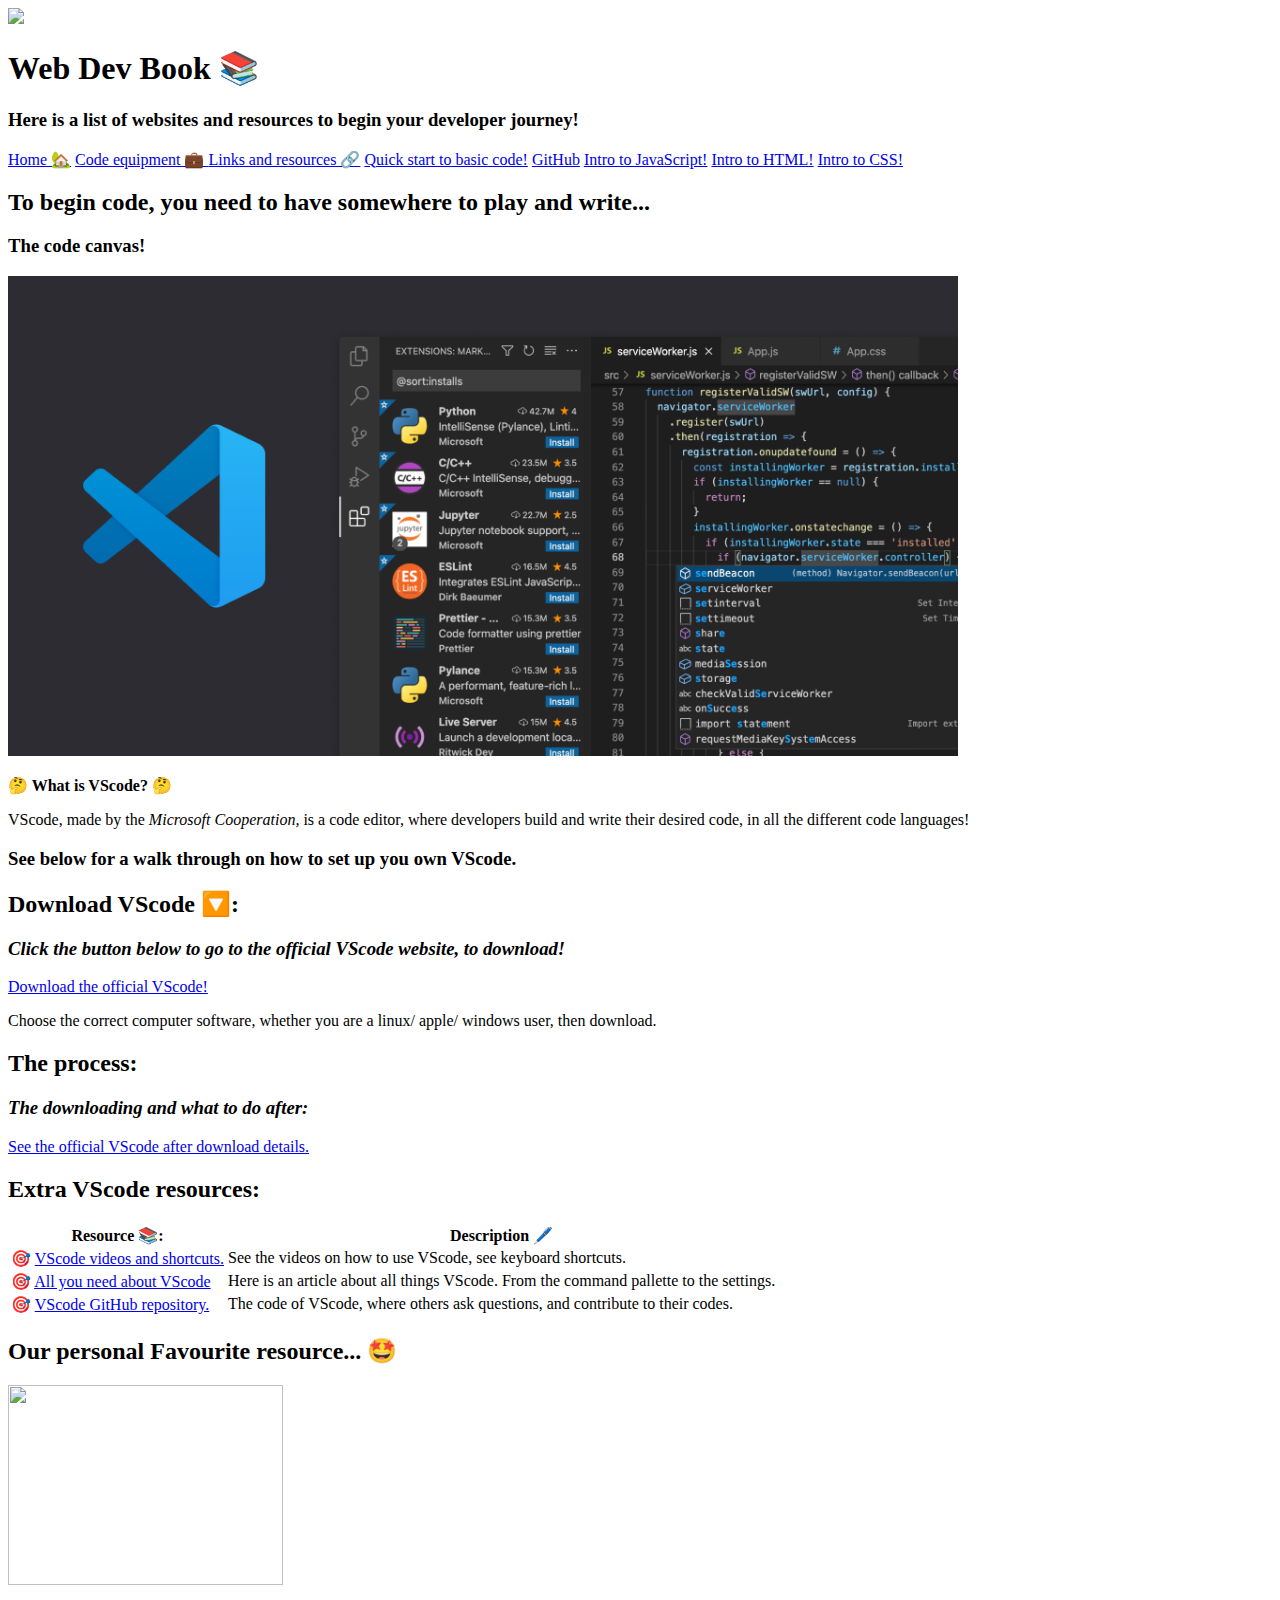
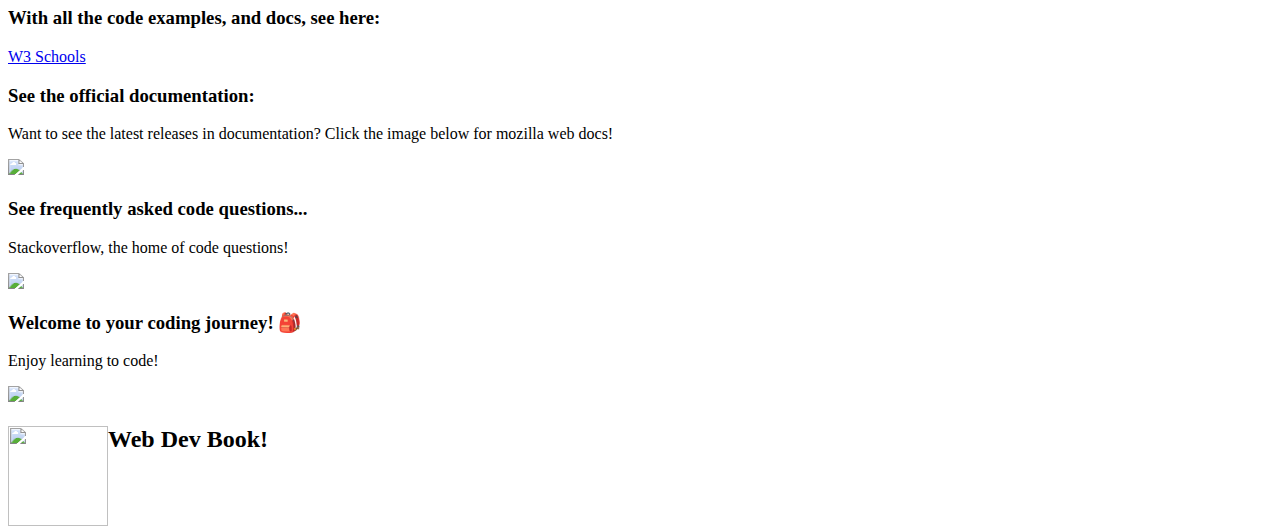
==== codeequip.html @ 6d251bee "add" ====
<!DOCTYPE html>
<html lang="en">

<head>
    <link rel="icon" href="./favicon.png" />
    <title> Web Dev Book 📚</title>
    <link rel="stylesheet" type="text/css" href="index.css">
    <meta name="viewport" content="width=device-width, initial-scale=1">
</head>

<body>
    <div class="header">
        <div class="logo">
            <img src="./favicon.png" />
        </div>
        <h1>
            Web Dev Book 📚
        </h1>
        <h3> Here is a list of websites and resources to begin your developer journey! </h3>
    </div>
    <div class="topnav">
        <a href="./index.html">Home 🏡</a>
        <a href="./codeequip.html"> Code equipment 💼 </a>
        <a href="./links.html">Links and resources 🔗</a>
        <a href="https://noorinsakhi.github.io/itsupportslideshow.html">Quick start to basic code!</a>
        <a href="https://noorinsakhi.github.io/itsupportslideshow.html">GitHub</a>
        <a href="https://noorinsakhi.github.io/itsupportslideshow.html">Intro to JavaScript!</a>
        <a href="https://noorinsakhi.github.io/itsupportslideshow.html">Intro to HTML!</a>
        <a href="https://noorinsakhi.github.io/itsupportslideshow.html">Intro to CSS!</a>
    </div>


    <div class="row">
        <div class="leftcolumn">
            <div class="card">
                <h2>
                    To begin code, you need to have somewhere to play and write...
                </h2>
                <h3>
                    The code canvas!
                </h3>
                <img src="./images/vscode.png" width="950" height="480" />
                </h3>
                <p>
                    <b> 🤔 What is VScode? 🤔</b>
                </p>
                <p>
                    VScode, made by the <i>Microsoft Cooperation, </i> is a code editor, where developers build and write their desired code, in all the different code languages!
                </p>
                <h3>
                    See below for a walk through on how to set up you own VScode.
                </h3>
            </div>

            <div class="card">
                <h2>
                    Download VScode 🔽:
                </h2>
                <h3>
                    <i>Click the button below to go to the official VScode website, to download!</i>
                </h3>
                <a href="https://code.visualstudio.com/download">Download the official VScode!</a>
                <p>
                    Choose the correct computer software, whether you are a linux/ apple/ windows user, then download.
                </p>
                
            </div>

            <div class="card">
                <h2>
                    The process:
                </h2>
                <h3>
                    <i> The downloading and what to do after:</i>
                </h3>
                <a href="https://code.visualstudio.com/docs/setup/windows">See the official VScode after download details.</a>
                
            </div>

            <div class="card">
                <h2> Extra VScode resources:</h2>
                <table>
                    <tr>
                        <th>Resource 📚: </th>
                        <th>Description 🖊️</th>
                    </tr>
                    <tr>
                        <td> 🎯 <a href="https://code.visualstudio.com/docs/introvideos/basics"> VScode videos and shortcuts.</a></td>
                        <td> See the videos on how to use VScode, see keyboard shortcuts.</td>
                    </tr>
                    <tr>
                        <td> 🎯 <a href="https://adamtheautomator.com/visual-studio-code-tutorial/">All you need about VScode</a></td>
                        <td> Here is an article about all things VScode. From the command pallette to the settings.</td>
                    </tr>
                    <tr>
                        <td> 🎯 <a href="https://github.com/microsoft/vscode">VScode GitHub repository.</a></td>
                        <td> The code of VScode, where others ask questions, and contribute to their codes.</td>
                    </tr>

                </table>
                
            </div>
        </div>
        <div class="rightcolumn">
            <div class="card">
                <h2>
                    Our personal Favourite resource... 🤩
                </h2>
                <img src="./images/w3.jpg" style="height: 200px; width: 275px;" />
                <h3>With all the code examples, and docs, see here:</h3>
                <a href="https://www.w3schools.com/" class="button">W3 Schools</a>
            </div>
            <div class="card">
                <h3>
                    See the official documentation:
                </h3>
                <p>Want to see the latest releases in documentation? Click the image below for mozilla web docs!</p>
                <a href="https://developer.mozilla.org/en-US/"><img src="./images/mozilla.jpg" /></a>
                <h3>
                    See frequently asked code questions...
                </h3>
                <p>Stackoverflow, the home of code questions!</p>
                <a href="https://stackoverflow.com/"><img src="./images/stackoverflow.png" /></a>
                <h3>Welcome to your coding journey! 🎒</h3>
                <p>Enjoy learning to code!</p>

                <img src="./images/enjoy.png" />

            </div>
        </div>
    </div>
    <div class="footer">
        <img src="./favicon.png" style="height: 100px; width: 100px; float: left;" />
        <h2>
            Web Dev Book!
        </h2>
    </div>
</body>

</html>

</html>
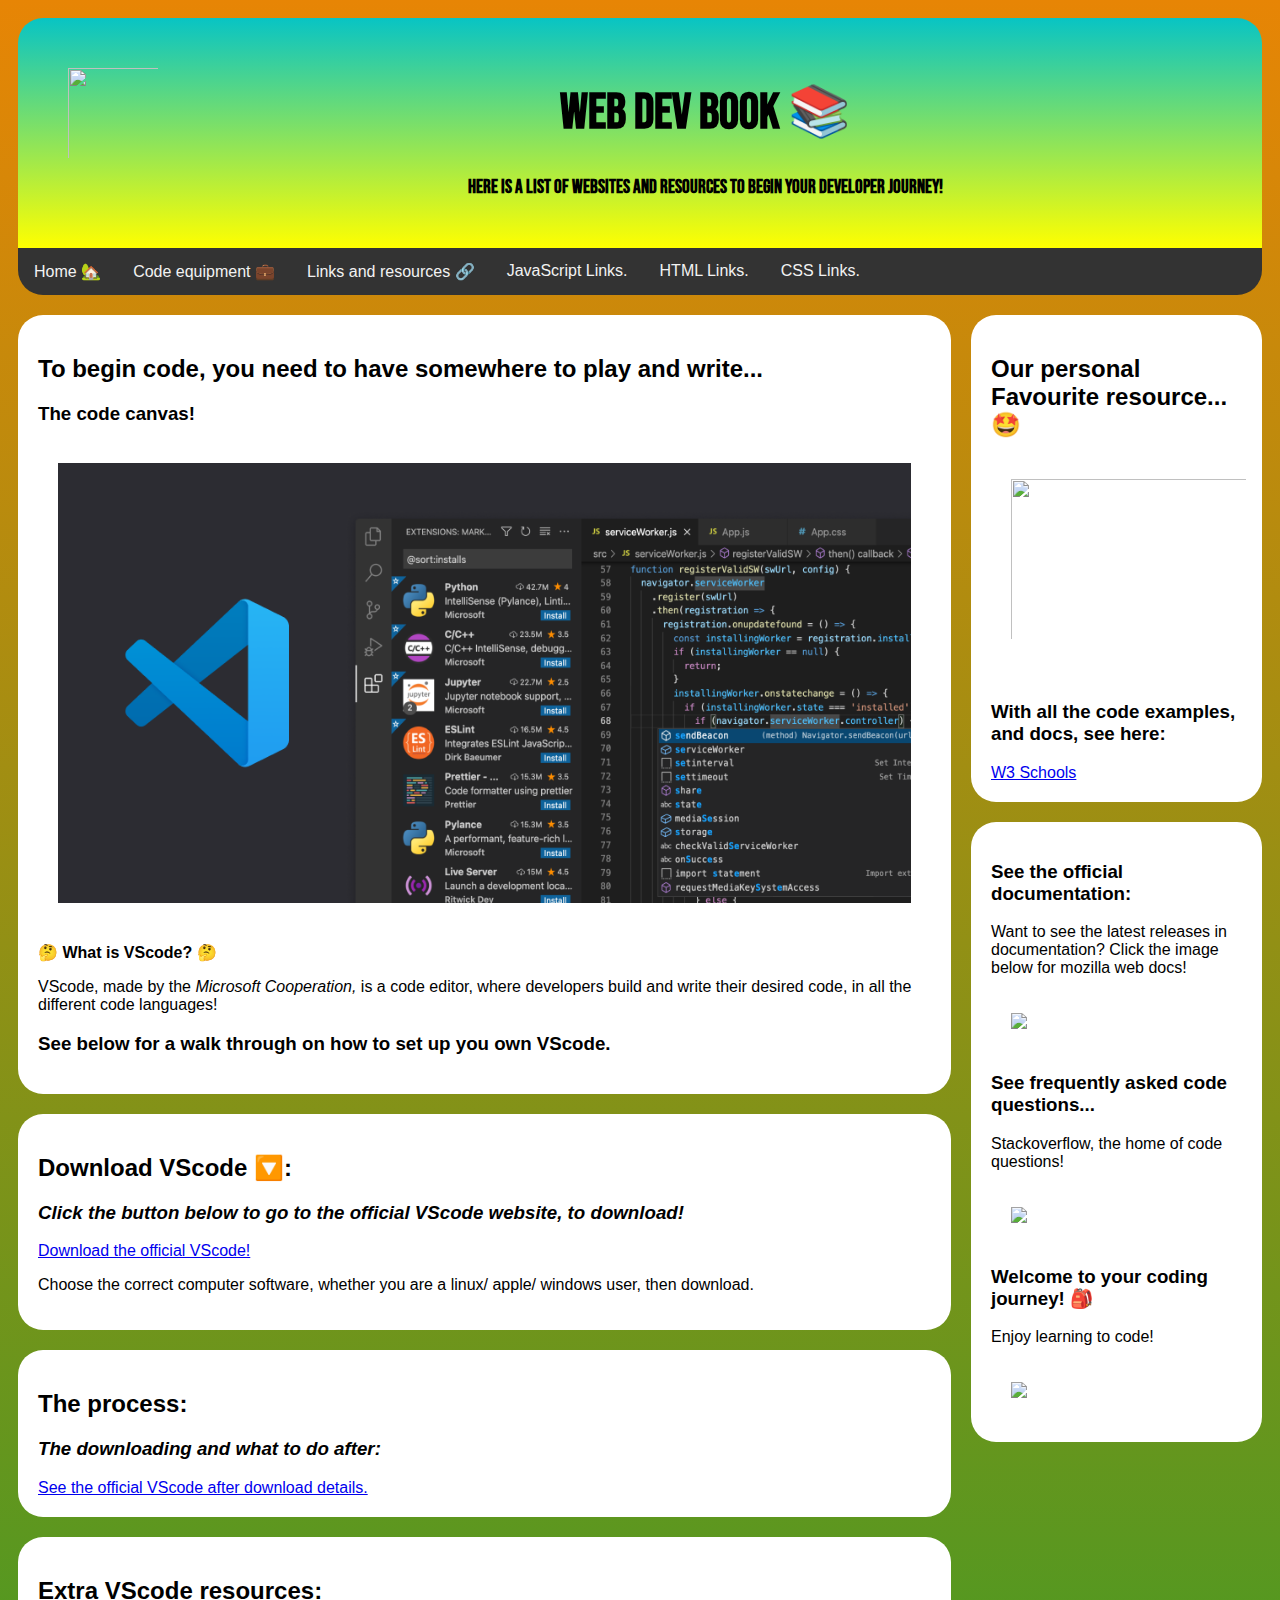
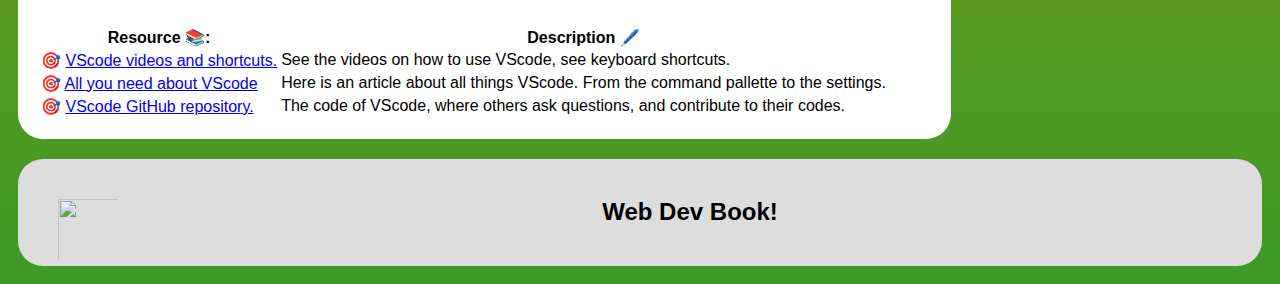
==== commit 9131695d: "typo" ====
--- a/codeequip.html
+++ b/codeequip.html
@@ -4,7 +4,7 @@
 <head>
     <link rel="icon" href="./favicon.png" />
     <title> Web Dev Book 📚</title>
-    <link rel="stylesheet" type="text/css" href="index.css">
+    <link rel="stylesheet" type="text/css" href="codeequip.css">
     <meta name="viewport" content="width=device-width, initial-scale=1">
 </head>
 
@@ -22,11 +22,9 @@
         <a href="./index.html">Home 🏡</a>
         <a href="./codeequip.html"> Code equipment 💼 </a>
         <a href="./links.html">Links and resources 🔗</a>
-        <a href="https://noorinsakhi.github.io/itsupportslideshow.html">Quick start to basic code!</a>
-        <a href="https://noorinsakhi.github.io/itsupportslideshow.html">GitHub</a>
-        <a href="https://noorinsakhi.github.io/itsupportslideshow.html">Intro to JavaScript!</a>
-        <a href="https://noorinsakhi.github.io/itsupportslideshow.html">Intro to HTML!</a>
-        <a href="https://noorinsakhi.github.io/itsupportslideshow.html">Intro to CSS!</a>
+        <a href="./js.html">JavaScript Links.</a>
+        <a href="./html.html">HTML Links.</a>
+        <a href="./css.html">CSS Links.</a>
     </div>
 
 
--- a/codeequip.css
+++ b/codeequip.css
@@ -0,0 +1,105 @@
+@import url('https://fonts.googleapis.com/css2?family=Bebas+Neue&display=swap');
+
+*{
+    box-sizing: border-box;
+}
+
+body{
+    font-family: Arial, Helvetica, sans-serif;
+    padding: 10px;
+    background-image: linear-gradient(rgb(231, 133, 5), rgb(61, 155, 37));
+}
+
+.header{
+    padding: 30px;
+    background-image: linear-gradient(rgb(8, 196, 196), yellow);
+    text-align: center;
+    font-family: 'Bebas Neue', cursive;
+    border-top-left-radius: 25px;
+    border-top-right-radius: 25px;
+}
+
+.header h1{
+    font-size: 50px;
+}
+
+.topnav{
+    overflow: hidden;
+    background-color: #333;
+    border-bottom-left-radius: 25px;
+    border-bottom-right-radius: 25px;
+}
+
+.topnav a{
+    float: left;
+    display: block;
+    color: #f2f2f2;
+    text-align: center;
+    padding: 14px 16px;
+    text-decoration: none;
+}
+
+.topnav a:hover{
+    background-color: #ddd;
+    color: black;
+}
+
+
+.logo img{
+    width: 130px;
+    height:130px;
+    float: left;
+  }
+
+.leftcolumn{
+    float:left;
+    width: 75%;
+    border-radius: 25px;
+}
+
+.rightcolumn{
+    float: left;
+    width:25%;
+    padding-left: 20px;
+    border-radius: 25px;
+}
+
+img{
+    width: 100%;
+    padding: 20px;
+}
+
+.card{
+    background-color: white;
+    padding: 20px;
+    margin-top: 20px;
+    border-radius: 25px;
+}
+
+.row:after{
+    content: "";
+    display: table;
+    clear: both;
+}
+
+.footer{
+    padding: 20px;
+    text-align: center;
+    background-color: #ddd;
+    margin-top: 20px;
+    border-radius: 25px;
+}
+
+@media screen and (max-width: 800px){
+    .leftcolumn, .rightcolumn{
+        width: 100%;
+        padding: 0;
+    }
+}
+
+@media screen and (max-width: 400px){
+    .topnav a{
+        float: none;
+        width: 100%;
+    }
+}
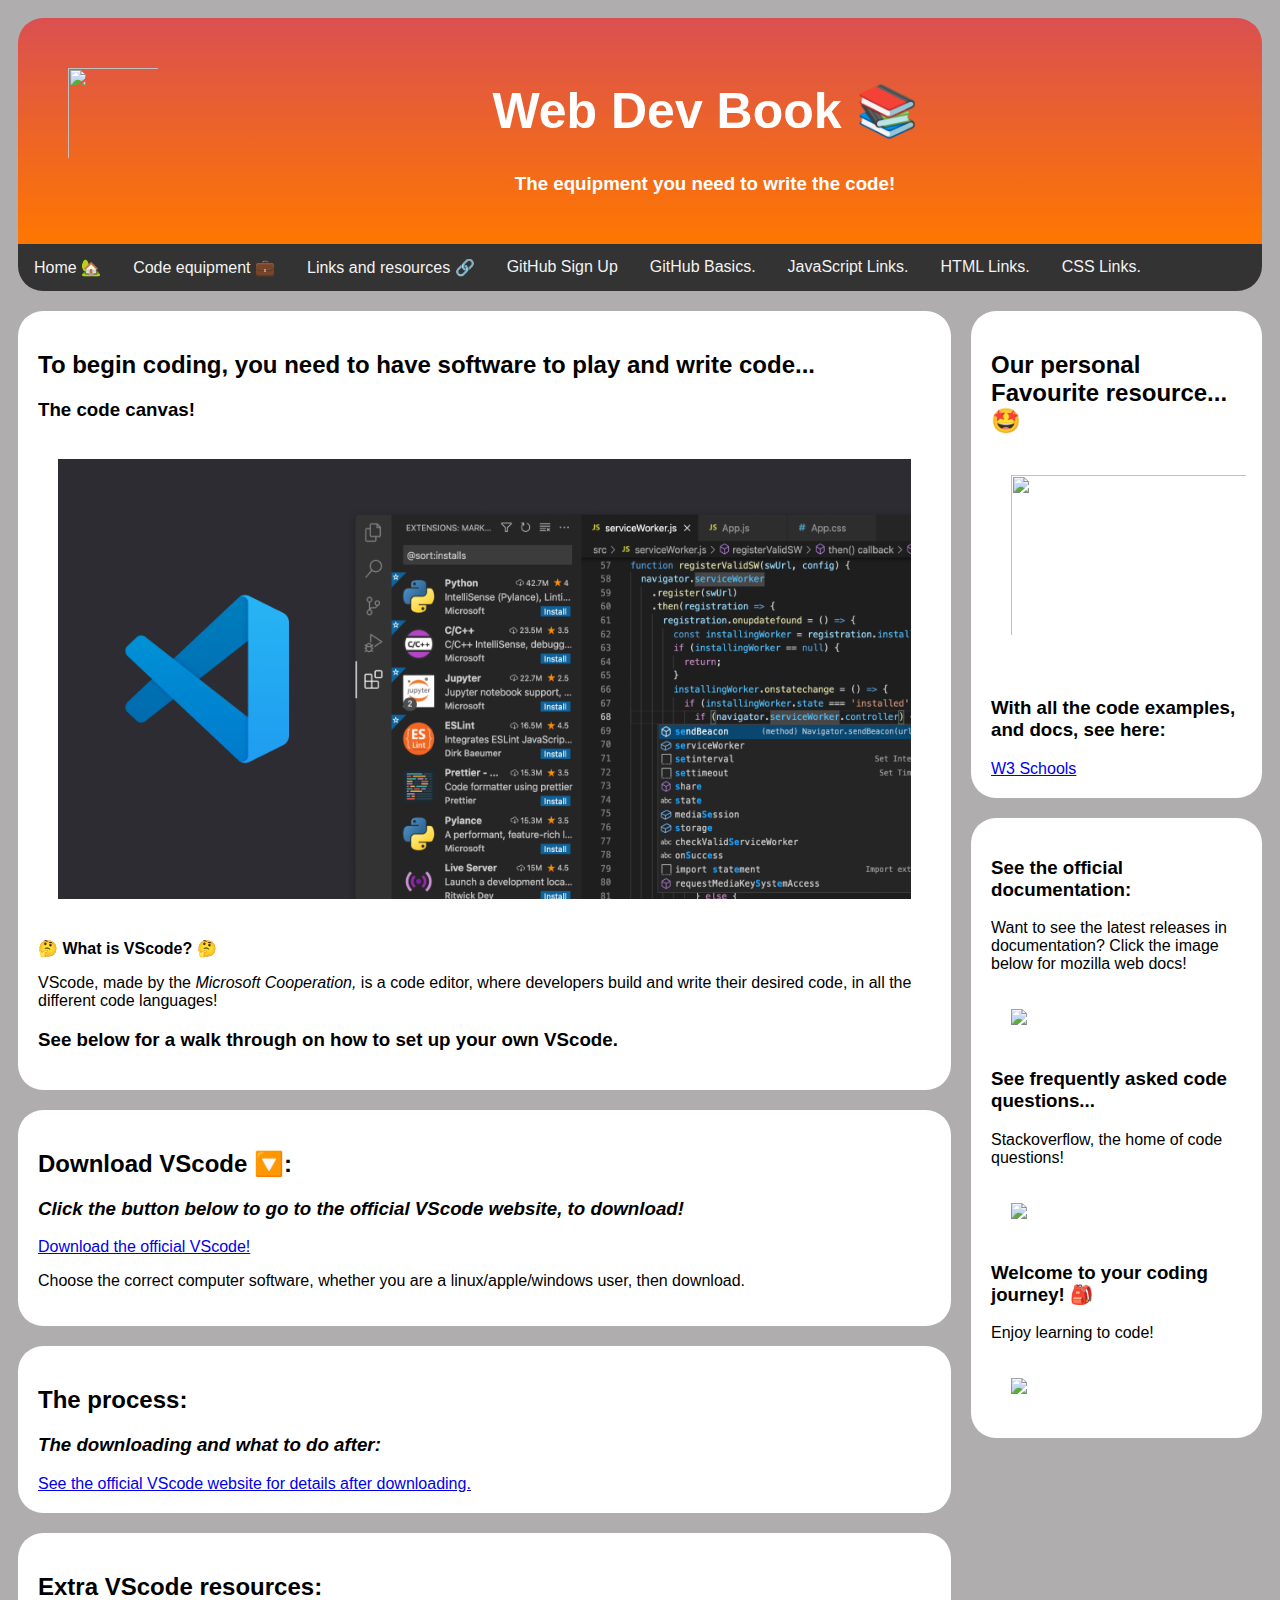
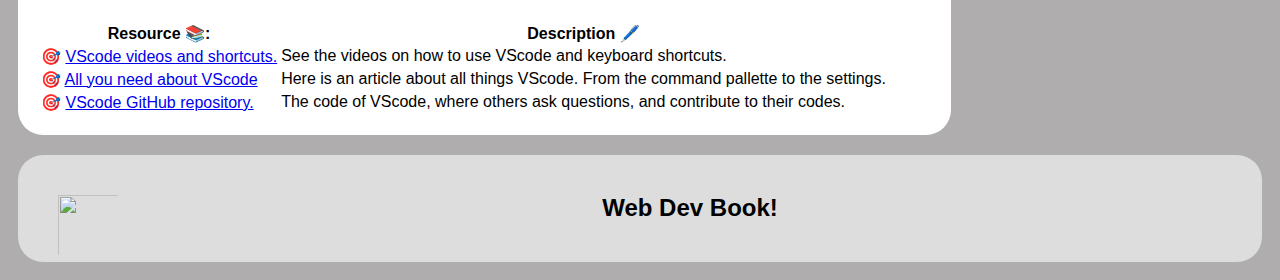
==== commit a5bbf5c8: "update styling" ====
--- a/codeequip.html
+++ b/codeequip.html
@@ -16,12 +16,14 @@
         <h1>
             Web Dev Book 📚
         </h1>
-        <h3> Here is a list of websites and resources to begin your developer journey! </h3>
+        <h3> The equipment you need to write the code! </h3>
     </div>
     <div class="topnav">
         <a href="./index.html">Home 🏡</a>
         <a href="./codeequip.html"> Code equipment 💼 </a>
         <a href="./links.html">Links and resources 🔗</a>
+        <a href="./github.html"> GitHub Sign Up</a>
+        <a href="./ghubprep.html"> GitHub Basics.</a>
         <a href="./js.html">JavaScript Links.</a>
         <a href="./html.html">HTML Links.</a>
         <a href="./css.html">CSS Links.</a>
@@ -32,7 +34,7 @@
         <div class="leftcolumn">
             <div class="card">
                 <h2>
-                    To begin code, you need to have somewhere to play and write...
+                    To begin coding, you need to have software to play and write code...
                 </h2>
                 <h3>
                     The code canvas!
@@ -43,10 +45,11 @@
                     <b> 🤔 What is VScode? 🤔</b>
                 </p>
                 <p>
-                    VScode, made by the <i>Microsoft Cooperation, </i> is a code editor, where developers build and write their desired code, in all the different code languages!
+                    VScode, made by the <i>Microsoft Cooperation, </i> is a code editor, where developers build and
+                    write their desired code, in all the different code languages!
                 </p>
                 <h3>
-                    See below for a walk through on how to set up you own VScode.
+                    See below for a walk through on how to set up your own VScode.
                 </h3>
             </div>
 
@@ -59,9 +62,9 @@
                 </h3>
                 <a href="https://code.visualstudio.com/download">Download the official VScode!</a>
                 <p>
-                    Choose the correct computer software, whether you are a linux/ apple/ windows user, then download.
+                    Choose the correct computer software, whether you are a linux/apple/windows user, then download.
                 </p>
-                
+
             </div>
 
             <div class="card">
@@ -71,8 +74,9 @@
                 <h3>
                     <i> The downloading and what to do after:</i>
                 </h3>
-                <a href="https://code.visualstudio.com/docs/setup/windows">See the official VScode after download details.</a>
-                
+                <a href="https://code.visualstudio.com/docs/setup/windows">See the official VScode website for details
+                    after downloading.</a>
+
             </div>
 
             <div class="card">
@@ -83,11 +87,13 @@
                         <th>Description 🖊️</th>
                     </tr>
                     <tr>
-                        <td> 🎯 <a href="https://code.visualstudio.com/docs/introvideos/basics"> VScode videos and shortcuts.</a></td>
-                        <td> See the videos on how to use VScode, see keyboard shortcuts.</td>
+                        <td> 🎯 <a href="https://code.visualstudio.com/docs/introvideos/basics"> VScode videos and
+                                shortcuts.</a></td>
+                        <td> See the videos on how to use VScode and keyboard shortcuts.</td>
                     </tr>
                     <tr>
-                        <td> 🎯 <a href="https://adamtheautomator.com/visual-studio-code-tutorial/">All you need about VScode</a></td>
+                        <td> 🎯 <a href="https://adamtheautomator.com/visual-studio-code-tutorial/">All you need about
+                                VScode</a></td>
                         <td> Here is an article about all things VScode. From the command pallette to the settings.</td>
                     </tr>
                     <tr>
@@ -96,7 +102,7 @@
                     </tr>
 
                 </table>
-                
+
             </div>
         </div>
         <div class="rightcolumn">
--- a/codeequip.css
+++ b/codeequip.css
@@ -1,36 +1,37 @@
 @import url('https://fonts.googleapis.com/css2?family=Bebas+Neue&display=swap');
 
-*{
+* {
     box-sizing: border-box;
 }
 
-body{
+body {
     font-family: Arial, Helvetica, sans-serif;
     padding: 10px;
-    background-image: linear-gradient(rgb(231, 133, 5), rgb(61, 155, 37));
+    background-color: #afadad;
 }
 
-.header{
+.header {
     padding: 30px;
-    background-image: linear-gradient(rgb(8, 196, 196), yellow);
+    background-image: linear-gradient(rgba(255, 0, 0, 0.538), rgb(255, 119, 0));
     text-align: center;
-    font-family: 'Bebas Neue', cursive;
+    font-family: Arial, Helvetica, sans-serif;
     border-top-left-radius: 25px;
     border-top-right-radius: 25px;
+    color: white;
 }
 
-.header h1{
+.header h1 {
     font-size: 50px;
 }
 
-.topnav{
+.topnav {
     overflow: hidden;
     background-color: #333;
     border-bottom-left-radius: 25px;
     border-bottom-right-radius: 25px;
 }
 
-.topnav a{
+.topnav a {
     float: left;
     display: block;
     color: #f2f2f2;
@@ -39,50 +40,49 @@
     text-decoration: none;
 }
 
-.topnav a:hover{
+.topnav a:hover {
     background-color: #ddd;
     color: black;
 }
 
+.logo img {
+    width: 130px;
+    height: 130px;
+    float: left;
+}
 
-.logo img{
-    width: 130px;
-    height:130px;
+.leftcolumn {
     float: left;
-  }
-
-.leftcolumn{
-    float:left;
     width: 75%;
     border-radius: 25px;
 }
 
-.rightcolumn{
+.rightcolumn {
     float: left;
-    width:25%;
+    width: 25%;
     padding-left: 20px;
     border-radius: 25px;
 }
 
-img{
+img {
     width: 100%;
     padding: 20px;
 }
 
-.card{
+.card {
     background-color: white;
     padding: 20px;
     margin-top: 20px;
     border-radius: 25px;
 }
 
-.row:after{
+.row:after {
     content: "";
     display: table;
     clear: both;
 }
 
-.footer{
+.footer {
     padding: 20px;
     text-align: center;
     background-color: #ddd;
@@ -90,16 +90,18 @@
     border-radius: 25px;
 }
 
-@media screen and (max-width: 800px){
-    .leftcolumn, .rightcolumn{
+@media screen and (max-width: 800px) {
+
+    .leftcolumn,
+    .rightcolumn {
         width: 100%;
         padding: 0;
     }
 }
 
-@media screen and (max-width: 400px){
-    .topnav a{
+@media screen and (max-width: 400px) {
+    .topnav a {
         float: none;
         width: 100%;
     }
-}
+}